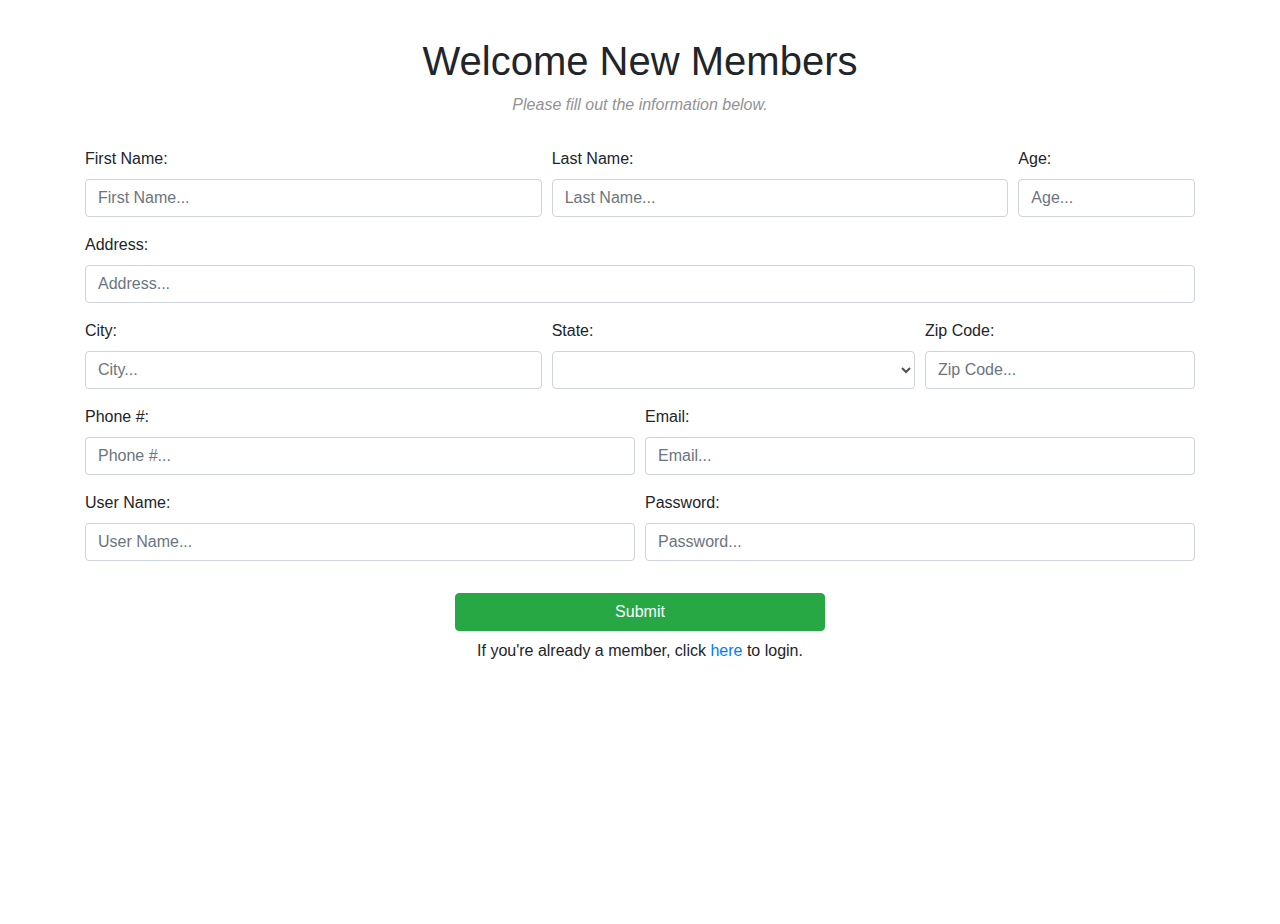
==== guest_signup.html @ 6d84f600 "Added guest_signup.html page" ====
<!DOCTYPE html>
<html lang="en">
  <head>
    <meta charset="utf-8">
    <meta http-equiv="X-UA-Compatible" content="IE=edge">
    <meta name="viewport" content="width=device-width, initial-scale=1">
    <title>Sign Up</title>
    <!-- Bootstrap -->
    <link href="css/bootstrap.css" rel="stylesheet" type="text/css">
    <!-- Google Fonts -->
    <link href="https://fonts.googleapis.com/css?family=Open+Sans|Russo+One|Fjalla+One" rel="stylesheet">
    <!-- Custom Styles -->
    <link href="css/styles.css" rel="stylesheet" type="text/css">
    <!-- jQuery -->
    <script type="text/javascript" src="js/jquery-3.3.1.js"> </script>
    <!-- Bootstrap -->
    <script type="text/javascript" src="js/bootstrap.js"> </script>
    <!-- Custom Javascript  -->
    <script type="text/javascript" src="js/script.js"> </script>
    <!-- WARNING: Respond.js doesn't work if you view the page via file:// -->
    <!--[if lt IE 9]>
      <script src="https://oss.maxcdn.com/html5shiv/3.7.3/html5shiv.min.js"></script>
      <script src="https://oss.maxcdn.com/respond/1.4.2/respond.min.js"></script>
    <![endif]-->
  </head>
  <body>
    <div id="wrapper">
      <div id="landing" class="container mx-auto">
        <div class="row">
          <div class="col-sm-12">
            <h1 class="titleLine text-center mt-3">Welcome New Members</h1>
            <p class="tagLine text-center">Please fill out the information below.</p>
          </div>

          <form class="col-sm-12">
            <div class="form-row">
              <div class="form-group col-sm-5">
                <label for="firstName">First Name:</label>
                <input id="firstName" class="form-control" type="text" placeholder="First Name...">
              </div>
              <div class="form-group col-sm-5">
                <label for="lastName">Last Name:</label>
                <input id="lastName" class="form-control" type="text" placeholder="Last Name...">
              </div>
              <div class="form-group col-sm-2">
                <label for="age">Age:</label>
                <input id="age" class="form-control" type="text" placeholder="Age...">
              </div>
            </div>
            <div class="form-row">
              <div class="form-group col-sm-12">
                <label for="Address">Address:</label>
                <input id="Address" class="form-control" type="text" placeholder="Address...">
              </div>
            </div>
            <div class="form-row">
              <div class="form-group col-sm-5">
                <label for="city">City:</label>
                <input id="city" class="form-control" type="text" placeholder="City...">
              </div>
              <div class="form-group col-sm-4">
                <label>State:</label>
                <select id="state" class="form-control">
                  <option selected></option>
                  <option>ALABAMA -	AL</option>
                  <option>ALASKA -	AK</option>
                  <option>ARIZONA	-	AZ</option>
                  <option>ARKANSAS -	AR</option>
                  <option>CALIFORNIA -	CA</option>
                  <option>COLORADO -	CO</option>
                  <option>CONNECTICUT	-	CT</option>
                  <option>DELAWARE -	DE</option>
                  <option>FLORIDA	-	FL</option>
                  <option>GEORGIA	-	GA</option>
                  <option>HAWAII	-	HI</option>
                  <option>IDAHO	-	ID</option>
                  <option>ILLINOIS	-	IL</option>
                  <option>INDIANA	-	IN</option>
                  <option>IOWA	-	IA</option>
                  <option>KANSAS - KS</option>
                  <option>KENTUCKY	-	KY</option>
                  <option>LOUISIANA	-	LA</option>
                  <option>MAINE	-	ME</option>
                  <option>MARYLAND	-	MD</option>
                  <option>MASSACHUSETTS	-	MA</option>
                  <option>MICHIGAN	-	MI</option>
                  <option>MINNESOTA	-	MN</option>
                  <option>MISSISSIPPI	-	MS</option>
                  <option>MISSOURI	-	MO</option>
                  <option>MONTANA	-	MT</option>
                  <option>NEBRASKA	-	NE</option>
                  <option>NEVADA	-	NV</option>
                  <option>NEW HAMPSHIRE	-	NH</option>
                  <option>NEW JERSEY	-	NJ</option>
                  <option>NEW MEXICO	-	NM</option>
                  <option>NEW YORK	-	NY</option>
                  <option>NORTH CAROLINA	-	NC</option>
                  <option>NORTH DAKOTA	-	ND</option>
                  <option>OHIO	-	OH</option>
                  <option>OKLAHOMA	-	OK</option>
                  <option>OREGON	-	OR</option>
                  <option>PENNSYLVANIA	-	PA</option>
                  <option>RHODE ISLAND	-	RI</option>
                  <option>SOUTH CAROLINA	-	SC</option>
                  <option>SOUTH DAKOTA	-	SD</option>
                  <option>TENNESSEE	-	TN</option>
                  <option>TEXAS	-	TX</option>
                  <option>UTAH	-	UT</option>
                  <option>VERMONT	-	VT</option>
                  <option>VIRGINIA	-	VA</option>
                  <option>WASHINGTON	-	WA</option>
                  <option>WEST VIRGINIA	-	WV</option>
                  <option>WISCONSIN	-	WI</option>
                  <option>WYOMING	-	WY</option>
                </select>
              </div>
              <div class="form-group col-sm-3">
                <label for="zipCode">Zip Code:</label>
                <input id="zipCode" class="form-control" type="text" placeholder="Zip Code...">
              </div>
            </div>
            <div class="form-row">
              <div class="form-group col-sm-6">
                <label for="phone">Phone &#35;:</label>
                <input id="phone" class="form-control" type="text" placeholder="Phone #...">
              </div>
              <div class="form-group col-sm-6">
                <label for="email">Email:</label>
                <input id="email" class="form-control" type="text" placeholder="Email...">
              </div>
            </div>
            <div class="form-row">
              <div class="form-group col-sm-6">
                <label for="username">User Name:</label>
                <input id="username" class="form-control" type="text" placeholder="User Name...">
              </div>
              <div class="form-group col-sm-6">
                <label for="password">Password:</label>
                <input id="password" class="form-control" type="text" placeholder="Password...">
              </div>
            </div>
            <button type="submit" class="btn btn-success col-sm-4 mx-auto d-block mt-3 btn-block">Submit</button>
            <p class="text-center pt-2">If you're already a member, click <a href="member_login.html">here</a> to login.</p>
          </form>

        </div><!-- .row -->
      </div><!-- .container -->
    </div><!-- #wrapper -->
  </body>
</html>
---- css/styles.css ----
/* Custom Styles */

body {
  height: 100%;
}

/*************************
Landing Page
*************************/
#wrapper {
  width: 100%;
  height: 100vh;
}

#landing.container,
#member_login.container  {
  margin-top: 1.5em;
}

#landing h1.titleLine {
  line-height: 42px;
  padding-bottom: 5px;
}

#landing p.tagLine,
#member_login p.tagLine {
  color: #929292;
  font-size: 16px;
  font-style: italic;
  font-weight: 400;
  line-height: 20px;
  padding-bottom: 1em;
}

.user {
  margin-top: 1em;
  margin-bottom: 2em;
  position: relative;
  box-shadow: 10px 10px 5px grey;
}

.user img {
  width: 100%;
}

.text-overlay {
  text-align: center;
  position: absolute;
  top: 50%;
  left: 50%;
  transform: translate(-50%, -50%);
  color: white;
}

.tint { position: relative; }

.tint::after {
  content: "";
  position: absolute;
  top: 0;
  left: 0;
  right: 0;
  bottom: 0;
  width: 100%;
  height: 100%;
  background-color: rgba(0,0,0,.6);
  margin: auto;
}

.user button {
  margin-top: 45px;
  padding-left: 60px;
  padding-right: 60px;
}

/*************************
Items Page
*************************/
  /******* Navbar *******/
  .navbar-toggler:focus {
    display:none;
  }

  .nav-link {
    border-top: solid 1px white;
  }

  /******* Hero Image *******/
  .hero-image {
    margin-top: 56px;
      /* Use "linear-gradient" to add a darken background effect to the image (photographer.jpg). This will make the text easier to read */
      background-image: linear-gradient(rgba(0, 0, 0, 0.5), rgba(0, 0, 0, 0.5)), url("../img/1.jpg");

      /* Set a specific height */
      height: 50%;

      /* Position and center the image to scale nicely on all screens */
      background-position: center;
      background-repeat: no-repeat;
      background-size: cover;
      position: relative;
  }

  /* Place text in the middle of the image */
  .hero-text {
      text-align: center;
      position: absolute;
      top: 50%;
      left: 50%;
      transform: translate(-50%, -50%);
      color: white;
  }

  .card { border: 10px solid rgba(0, 0, 0, 0.125); }
  .card img {
    width: 100%;
    max-width: 100px;
  }

  /******* Price Bar *******/
  #priceBar {
    width: 250px;
    position: fixed;
    padding: 15px;
    top:50%;
    left: 0;
    color: #fff;
    height: 70px;
  }

  #priceBar h5 {
    padding-top: 10px;
  }

  #priceBar h5, #priceBar button {
    display: inline-block;
  }

  #priceBar button {
    padding: 5px 10px;
    height: 40px;
  }

  .blue { color: blue; }
  .red { color: red; }
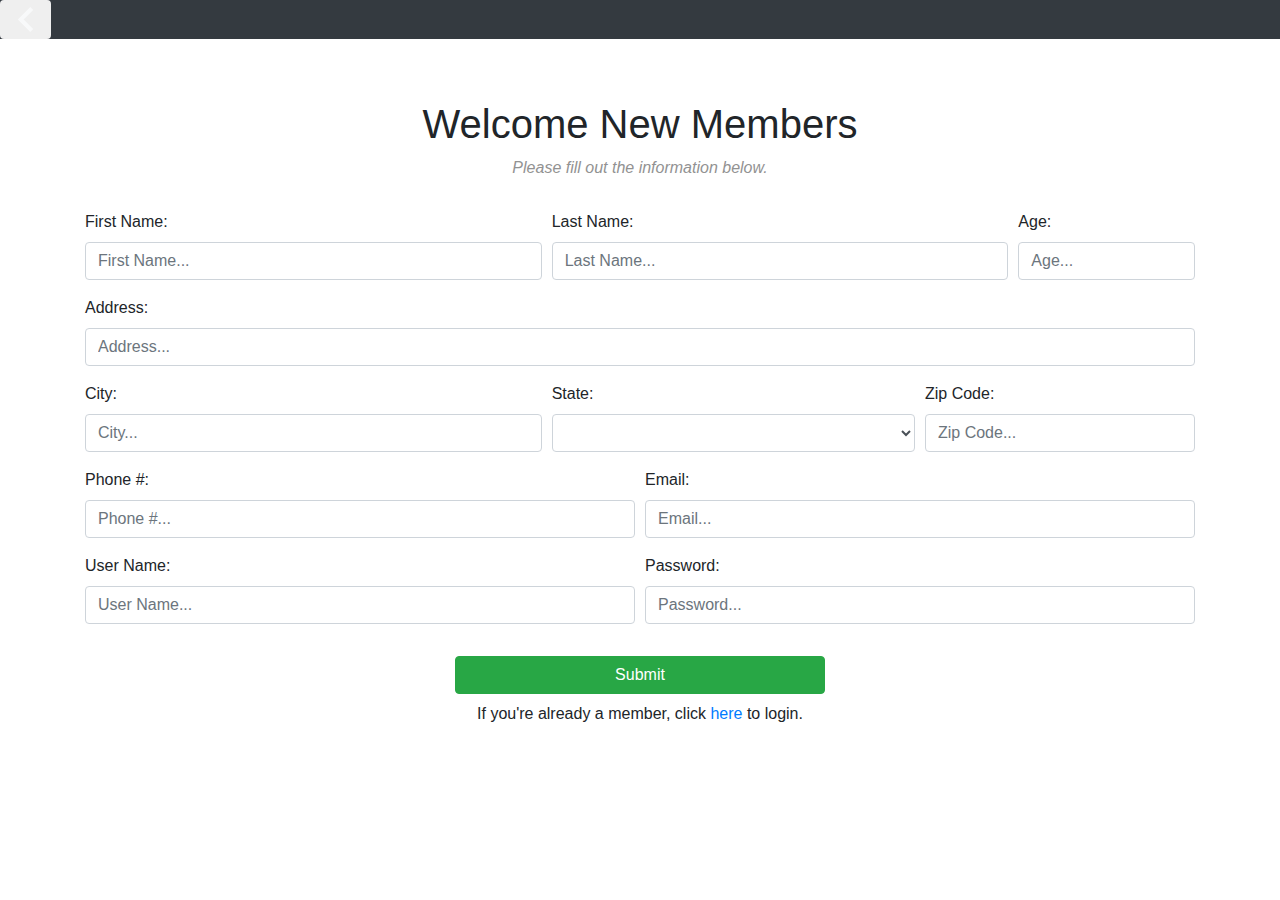
==== commit 9aa40825: "Added a back arrow button" ====
--- a/guest_signup.html
+++ b/guest_signup.html
@@ -25,7 +25,25 @@
   </head>
   <body>
     <div id="wrapper">
-      <div id="landing" class="container mx-auto">
+      <!-- Back Button -->
+      <!-- <div class="backBtn bg-dark">
+        <button type="button" class="btn btn-secondary">Back</button>
+      </div> -->
+      <div class="backBtn bg-dark">
+        <a href="index.html">
+          <button type="button" class="btn">
+            <svg x="0px" y="0px"
+            	 width="25px" height="25px" viewBox="0 0 306 306" style="fill:#f8f9fa; enable-background:new 0 0 306 306;" xml:space="preserve">
+              <g>
+              	<g>
+              		<polygon points="247.35,35.7 211.65,0 58.65,153 211.65,306 247.35,270.3 130.05,153 		"/>
+              	</g>
+              </g>
+            </svg>
+          </button>
+        </a>
+      </div>
+      <div id="landing" class="container mx-auto pb-4 mt-5">
         <div class="row">
           <div class="col-sm-12">
             <h1 class="titleLine text-center mt-3">Welcome New Members</h1>
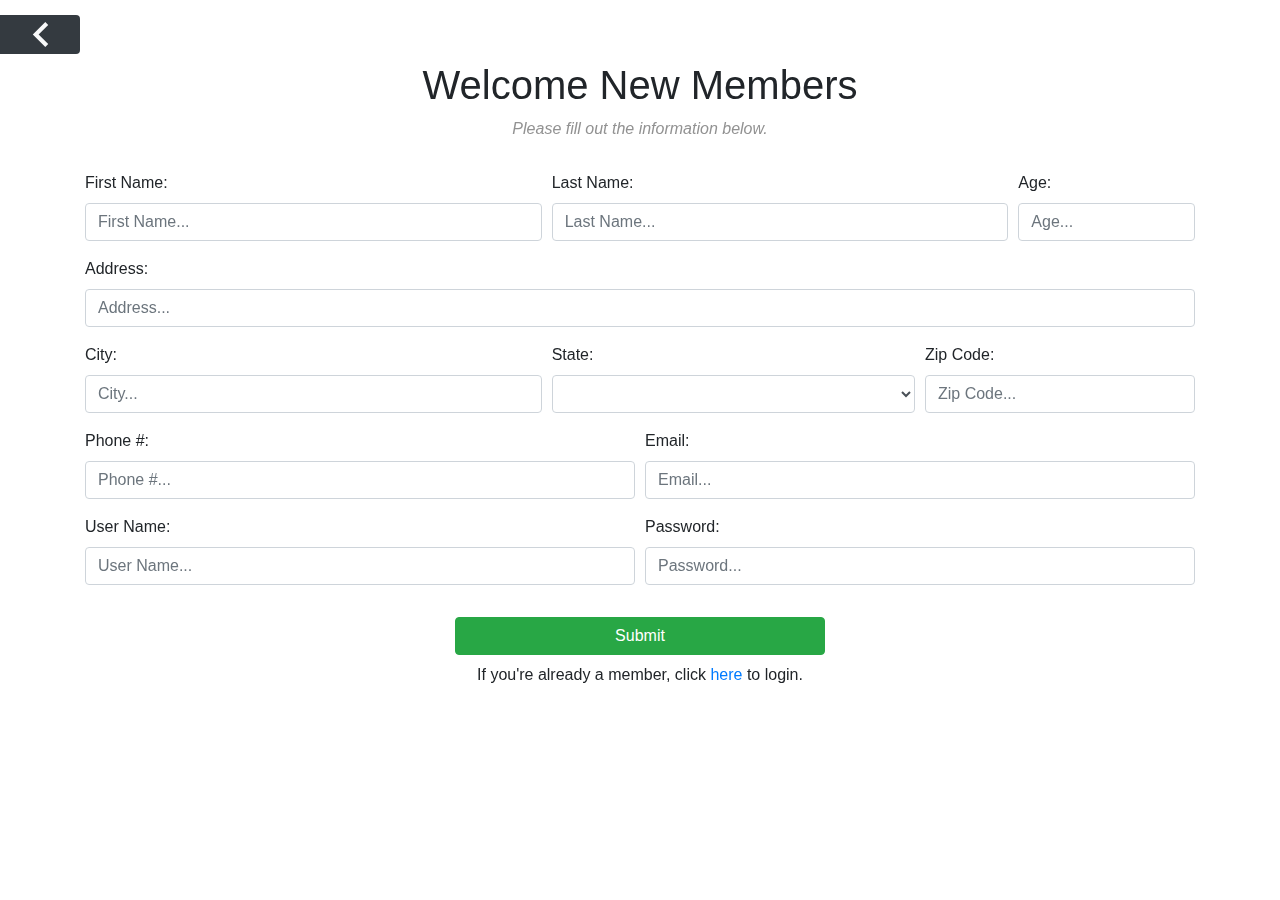
==== commit fcee7d5a: "Added form href to link to items page when submit button is clicked." ====
--- a/guest_signup.html
+++ b/guest_signup.html
@@ -50,7 +50,7 @@
             <p class="tagLine text-center">Please fill out the information below.</p>
           </div>
 
-          <form class="col-sm-12">
+          <form action="items.html" class="col-sm-12">
             <div class="form-row">
               <div class="form-group col-sm-5">
                 <label for="firstName">First Name:</label>
--- a/css/styles.css
+++ b/css/styles.css
@@ -9,7 +9,7 @@
 *************************/
 #wrapper {
   width: 100%;
-  height: 100vh;
+  height: 90vh;
 }
 
 #landing.container,
@@ -74,6 +74,21 @@
 }
 
 /*************************
+Member Login Page
+*************************/
+.backBtn {
+  width: 80px;
+  position: fixed;
+  border-radius: 0 10px 10px 0;
+  top: 15px;
+}
+
+.backBtn button, .backBtn a {
+  width: 100%;
+  background-color: inherit;
+}
+
+/*************************
 Items Page
 *************************/
   /******* Navbar *******/
@@ -122,7 +137,7 @@
     width: 250px;
     position: fixed;
     padding: 15px;
-    top:50%;
+    top:47%;
     left: 0;
     color: #fff;
     height: 70px;
